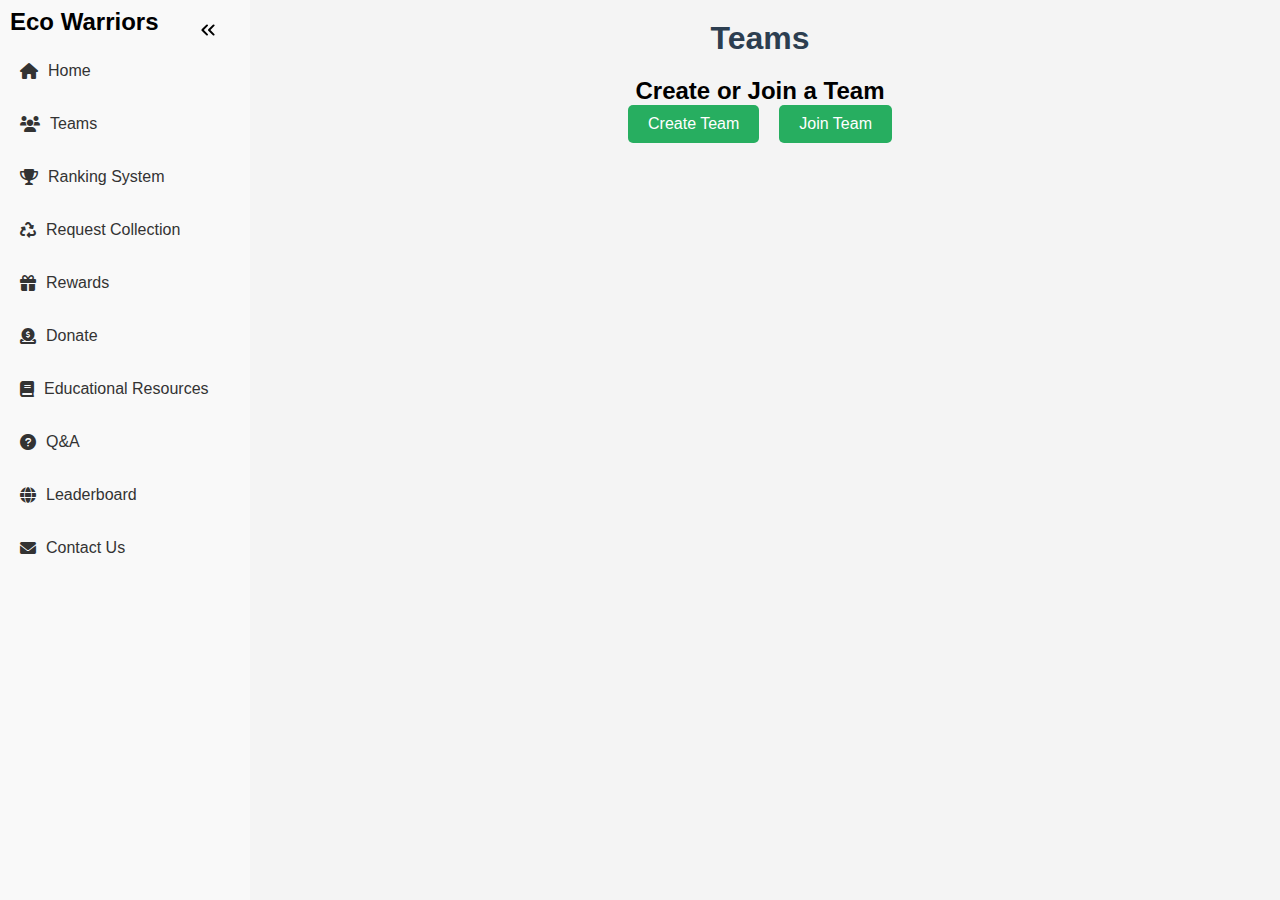
==== teams.html @ 8f7e723c "Team is added" ====
<!DOCTYPE html>
<html lang="en">

<head>
    <meta charset="UTF-8">
    <meta name="viewport" content="width=device-width, initial-scale=1.0">
    <link rel="stylesheet" href="https://cdnjs.cloudflare.com/ajax/libs/font-awesome/6.0.0-beta3/css/all.min.css">
    <title>Eco Warriors Teams</title>
    <link rel="stylesheet" href="/Styles/style.css">
    <link rel="stylesheet" href="/Styles/teams.css">
</head>

<body>

    <nav class="sidebar" id="sidebar">
        <div class="top__menu">
            <h2 class="logo" id="logo">Eco Warriors </h2>
            <span class="toggle-btn" onclick=toggleSidebar() id="toggle-btn">
                <svg xmlns="http://www.w3.org/2000/svg" height="24px" viewBox="0 -960 960 960" width="24px"
                    fill="#e8eaed">
                    <path
                        d="m313-480 155 156q11 11 11.5 27.5T468-268q-11 11-28 11t-28-11L228-452q-6-6-8.5-13t-2.5-15q0-8 2.5-15t8.5-13l184-184q11-11 27.5-11.5T468-692q11 11 11 28t-11 28L313-480Zm264 0 155 156q11 11 11.5 27.5T732-268q-11 11-28 11t-28-11L492-452q-6-6-8.5-13t-2.5-15q0-8 2.5-15t8.5-13l184-184q11-11 27.5-11.5T732-692q11 11 11 28t-11 28L577-480Z" />
                </svg>
            </span>
        </div>
        <ul class="nav-links">
            <li><a href="#"><i class="fas fa-home"></i> <span class="link-text">Home</span></a></li>
            <li><a href="#"><i class="fas fa-users"></i> <span class="link-text">Teams</span></a></li>
            <li><a href="#"><i class="fas fa-trophy"></i> <span class="link-text">Ranking System</span></a></li>
            <li><a href="#"><i class="fas fa-recycle"></i> <span class="link-text">Request Collection</span></a></li>
            <li><a href="#"><i class="fas fa-gift"></i> <span class="link-text">Rewards</span></a></li>
            <li><a href="#"><i class="fas fa-donate"></i> <span class="link-text">Donate</span></a></li>
            <li><a href="#"><i class="fas fa-book"></i> <span class="link-text">Educational Resources</span></a></li>
            <li><a href="#"><i class="fas fa-question-circle"></i> <span class="link-text">Q&A</span></a></li>
            <li><a href="#"><i class="fas fa-globe"></i> <span class="link-text">Leaderboard</span></a></li>
            <li><a href="#"><i class="fas fa-envelope"></i> <span class="link-text">Contact Us</span></a></li>
        </ul>
    </nav>

    <!-- Bottom Navigation Bar for Mobile -->
    <div class="bottom-navbar" id="bottom-navbar">
        <a href="#"><i class="fas fa-home"></i><span class="nav-text">Home</span></a>
        <a href="#"><i class="fas fa-users"></i><span class="nav-text">Teams</span></a>
        <a href="#"><i class="fas fa-trophy"></i><span class="nav-text">Ranking</span></a>
        <a href="#"><i class="fas fa-gift"></i><span class="nav-text">Rewards</span></a>

        <!-- "More" button to show additional options -->
        <a href="#" id="more-bottom-navbar"><i class="fas fa-ellipsis-h"></i><span class="nav-text">More</span></a>

        <!-- Hidden items by default -->
        <div id="more-items-bottom" class="more-items-bottom" style="display: none;">
            <a href="#"><i class="fas fa-recycle"></i><span class="nav-text">Request Collection</span></a>
            <a href="#"><i class="fas fa-donate"></i><span class="nav-text">Donate</span></a>
            <a href="#"><i class="fas fa-book"></i><span class="nav-text">Education</span></a>
            <a href="#"><i class="fas fa-question-circle"></i><span class="nav-text">Q&A</span></a>
            <a href="#"><i class="fas fa-globe"></i><span class="nav-text">Leaderboard</span></a>
        </div>
    </div>


    <main class="main-content">
        <h1>Teams</h1>
        
        <!-- Create or Join Team Section -->
        <div class="team-options">
            <h2>Create or Join a Team</h2>
            <div class="option-buttons">
                <button id="createTeamBtn">Create Team</button>
                <button id="joinTeamBtn">Join Team</button>
            </div>
        </div>

        <!-- Create Team Form -->
        <div class="create-team" id="createTeamForm" style="display: none;">
            <h2>Create a Team</h2>
            <form id="teamForm">
                <input type="text" id="teamName" placeholder="Team Name" required>
                <input type="text" id="teamDescription" placeholder="Team Description" required>
                <input type="number" id="teamMembers" placeholder="Number of Members" required>
                <input type="text" id="teamGoal" placeholder="Team Goals" required>
                <button type="submit">Create Team</button>
            </form>
        </div>

        <!-- Join Team Form -->
        <div class="join-team" id="joinTeamForm" style="display: none;">
            <h2>Join a Team</h2>
            <form id="joinForm">
                <input type="text" id="teamCode" placeholder="Enter Team Code" required>
                <button type="submit">Join Team</button>
            </form>
        </div>

        <!-- Team List Section -->
        <div class="team-container" id="teamContainer">
            <!-- Team cards will be dynamically added here -->
        </div>
    </main>

    <script src="/Scripts/main.js"></script>
    <script src="/Scripts/teams.js"></script>
</body>

</html>
---- Styles/style.css ----
/* Reset and base styles */
* {
  box-sizing: border-box;
  margin: 0;
  padding: 0;
}

body {
  font-family: Arial, sans-serif;
  display: flex;
  flex-direction: column;
  min-height: 100vh; /* Ensure the body takes the full height of the viewport */
}

svg {
  fill: black !important;
}

/* Sidebar styles */
.sidebar {
  width: 250px;
  background-color: #f9f9f9;
  height: 100vh;
  padding: 8px 10px 0px 10px;
  position: fixed;
  left: 0;
  top: 0;
  transition: width 0.3s;
  overflow: hidden;
  z-index: 1000;
}

.toggle-btn {
  position: absolute !important;
  right: 20px !important;
  padding: 10px;
  cursor: pointer;
  margin-left: auto;
  border: none;
  border-radius: .5em;
  background: none;
}

.toggle-btn svg {
  transition: transform 0.3s ease !important; /* Smooth transition for rotation */
}

.toggle-btn.rotated svg {
  transform: rotate(180deg) !important; /* Rotate the icon 180 degrees */
}

.top__menu {
  display: flex;
}

.logo {
  text-align: left;
  display: inline;
  position: relative;
  left: 0px;
  transition: opacity 0.3s;
}

.logo.hidden {
  opacity: 0;
  height: 35px;
  width: 0;
}

.nav-links {
  list-style: none;
  padding: 0;
  margin-top: 1rem;
}

.nav-links li {
  margin: 15px 0;
}

.nav-links a {
  text-decoration: none;
  color: #333;
  padding: 10px;
  display: flex;
  align-items: center;
  border-radius: 5px;
  transition: background 0.3s;
}

.nav-links a:hover {
  background-color: #e0e0e0;
}

.link-text {
  margin-left: 10px;
  opacity: 1;
  transition: opacity 0.3s;
}

.collapsed .link-text {
  opacity: 0;
  width: 0;
}

.sidebar.collapsed {
  width: 70px;
}

/* Main content */
main {
  padding: 1rem;
  flex-grow: 1;
  transition: margin-left 0.3s;
  overflow: hidden; /* Prevents overflow from content affecting layout */
}

.sidebar.collapsed ~ main {
  margin-left: 80px; /* Adjusts content when sidebar is collapsed */
}

.sidebar~main{
  margin-left: 240px;
}

/* Bottom navbar styles for small screens */
.bottom-navbar {
  display: none !important;
  position: fixed;
  bottom: 0;
  left: 0;
  width: 100%;
  background-color: #fff;
  border-top: 1px solid #ddd;
  box-shadow: 0 -2px 5px rgba(0, 0, 0, 0.1);
  justify-content: space-around;
  padding: 10px 0;
  z-index: 1000;
}

.bottom-navbar a {
  text-decoration: none;
  color: #333;
  display: flex;
  flex-direction: column;
  align-items: center;
  font-size: 12px;
}

.bottom-navbar a:hover {
  color: #ff0000;
}

.bottom-navbar i {
  font-size: 18px;
}

.bottom-navbar .nav-text {
  margin-top: 5px;
}

/* Media query for mobile view */
@media (max-width: 800px) {
  .sidebar {
    display: none !important;
  }
  .sidebar~main {
    margin-left: 0px;
}
  .bottom-navbar {
    display: flex !important;
  }

  main {
    margin-left: 0;
    margin-bottom: 60px; /* Leaves space for the bottom navbar */
  }

  .more-items-bottom {
    display: flex;
    flex-direction: row;
  }

  main {
    margin-bottom: 100px; /* Additional space when "More" items are visible */
  }
}

/* Initially hide the extra items in the bottom navbar */
.more-items-bottom {
  display: none;
  position: absolute;
  bottom: 60px; /* Place the expanded list above the bottom navbar */
  left: 0;
  width: 100%;
  background-color: #fff;
  border-top: 1px solid #ddd;
  box-shadow: 0 -2px 5px rgba(0, 0, 0, 0.1);
  z-index: 1000;
  padding: 10px 0;
  justify-content: space-around;
  flex-direction: row;
}

.more-items-bottom a {
  text-decoration: none;
  color: #333;
  display: flex;
  flex-direction: column;
  align-items: center;
  font-size: 12px;
}

.more-items-bottom a:hover {
  color: #ff0000;
}
---- Styles/teams.css ----
body {
    font-family: Arial, sans-serif;
    margin: 0;
    background-color: #f4f4f4;
}

.main-content {
    padding: 20px;
}

h1 {
    text-align: center;
    margin-bottom: 20px;
    color: #2c3e50;
}

.team-options {
    text-align: center;
    margin-bottom: 20px;
}

.option-buttons {
    display: flex;
    justify-content: center;
    gap: 20px;
}

button {
    background-color: #27ae60;
    color: white;
    border: none;
    padding: 10px 20px;
    border-radius: 5px;
    cursor: pointer;
    transition: background-color 0.3s;
    font-size: 16px;
}

button:hover {
    background-color: #219653;
}

.create-team, .join-team {
    margin-bottom: 20px;
    text-align: center;
}

.create-team form, .join-team form {
    display: flex;
    flex-direction: column;
    align-items: center;
}

.create-team input, .join-team input {
    margin: 10px 0;
    padding: 12px;
    width: 300px;
    border: 1px solid #ccc;
    border-radius: 5px;
    font-size: 16px;
    transition: border-color 0.3s;
}

.create-team input:focus, .join-team input:focus {
    border-color: #27ae60;
    outline: none;
}

.team-container {
    display: flex;
    flex-wrap: wrap;
    gap: 20px;
    justify-content: center;
}

.team-card {
    background-color: #ecf0f1;
    border-radius: 8px;
    padding: 20px;
    width: calc(33.333% - 20px);
    box-shadow: 0 2px 5px rgba(0, 0, 0, 0.1);
    transition: transform 0.2s;
    text-align: center;
}

.team-card:hover {
    transform: scale(1.05);
}

/* Responsive Styles */
@media (max-width: 768px) {
    .team-card {
        width: calc(50% - 20px);
    }
}

@media (max-width: 480px) {
    .team-card {
        width: 100%;
    }
}
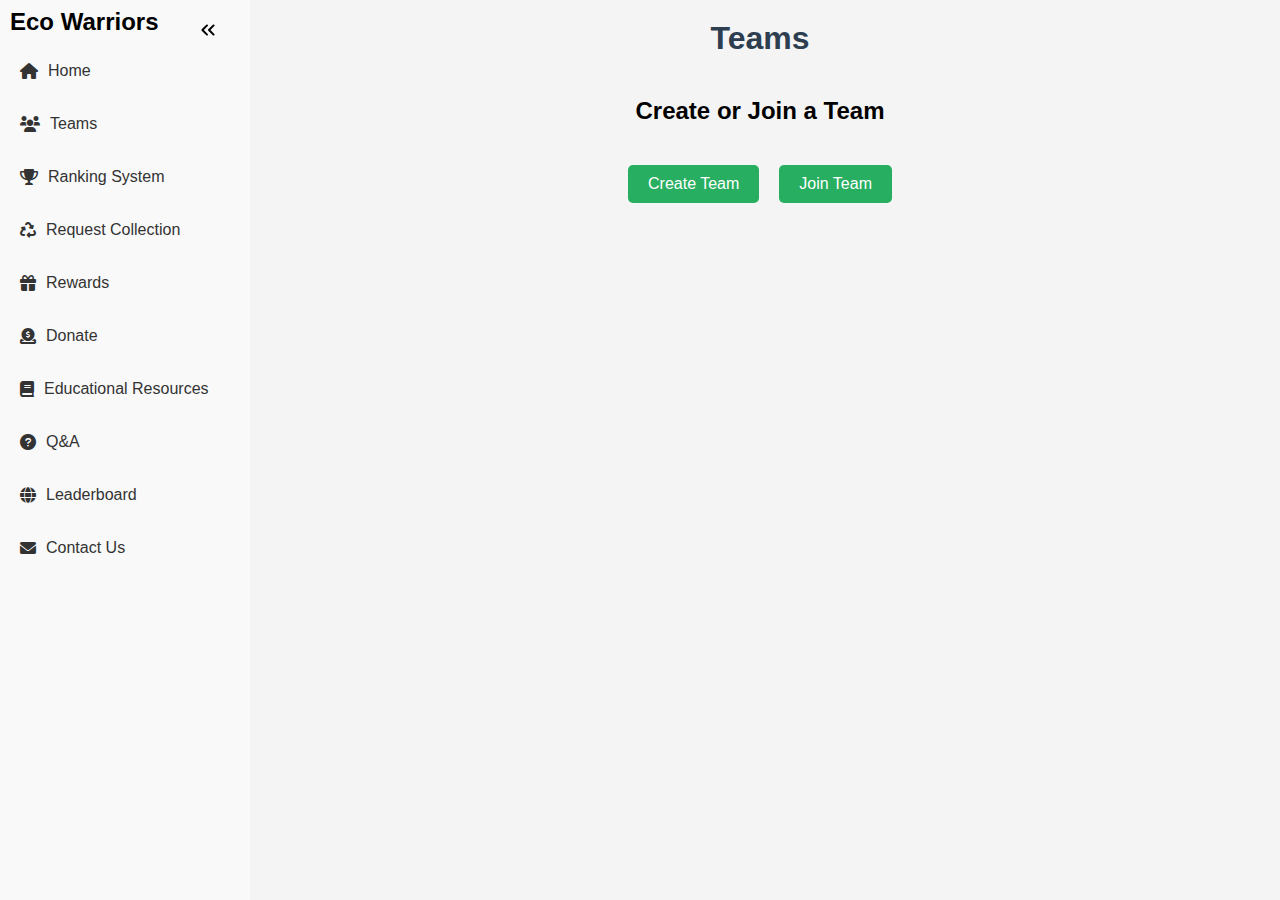
==== commit 90dd452b: "Team is added" ====
--- a/teams.html
+++ b/teams.html
@@ -75,7 +75,7 @@
             <h2>Create a Team</h2>
             <form id="teamForm">
                 <input type="text" id="teamName" placeholder="Team Name" required>
-                <input type="text" id="teamDescription" placeholder="Team Description" required>
+                <textarea name="" id="teamDescription" placeholder="Team Description" required></textarea>
                 <input type="number" id="teamMembers" placeholder="Number of Members" required>
                 <input type="text" id="teamGoal" placeholder="Team Goals" required>
                 <button type="submit">Create Team</button>
--- a/Styles/teams.css
+++ b/Styles/teams.css
@@ -10,8 +10,9 @@
 
 h1 {
     text-align: center;
-    margin-bottom: 20px;
+    margin-bottom: 40px;
     color: #2c3e50;
+    
 }
 
 .team-options {
@@ -34,6 +35,7 @@
     cursor: pointer;
     transition: background-color 0.3s;
     font-size: 16px;
+    margin-top: 40px;
 }
 
 button:hover {
@@ -60,8 +62,21 @@
     font-size: 16px;
     transition: border-color 0.3s;
 }
+.create-team textarea, .join-team textarea {
+    margin: 10px 0;
+    padding: 12px;
+    width: 300px;
+    border: 1px solid #ccc;
+    border-radius: 5px;
+    font-size: 16px;
+    transition: border-color 0.3s;
+}
 
 .create-team input:focus, .join-team input:focus {
+    border-color: #27ae60;
+    outline: none;
+}
+.create-team textarea:focus, .join-team textarea:focus {
     border-color: #27ae60;
     outline: none;
 }
